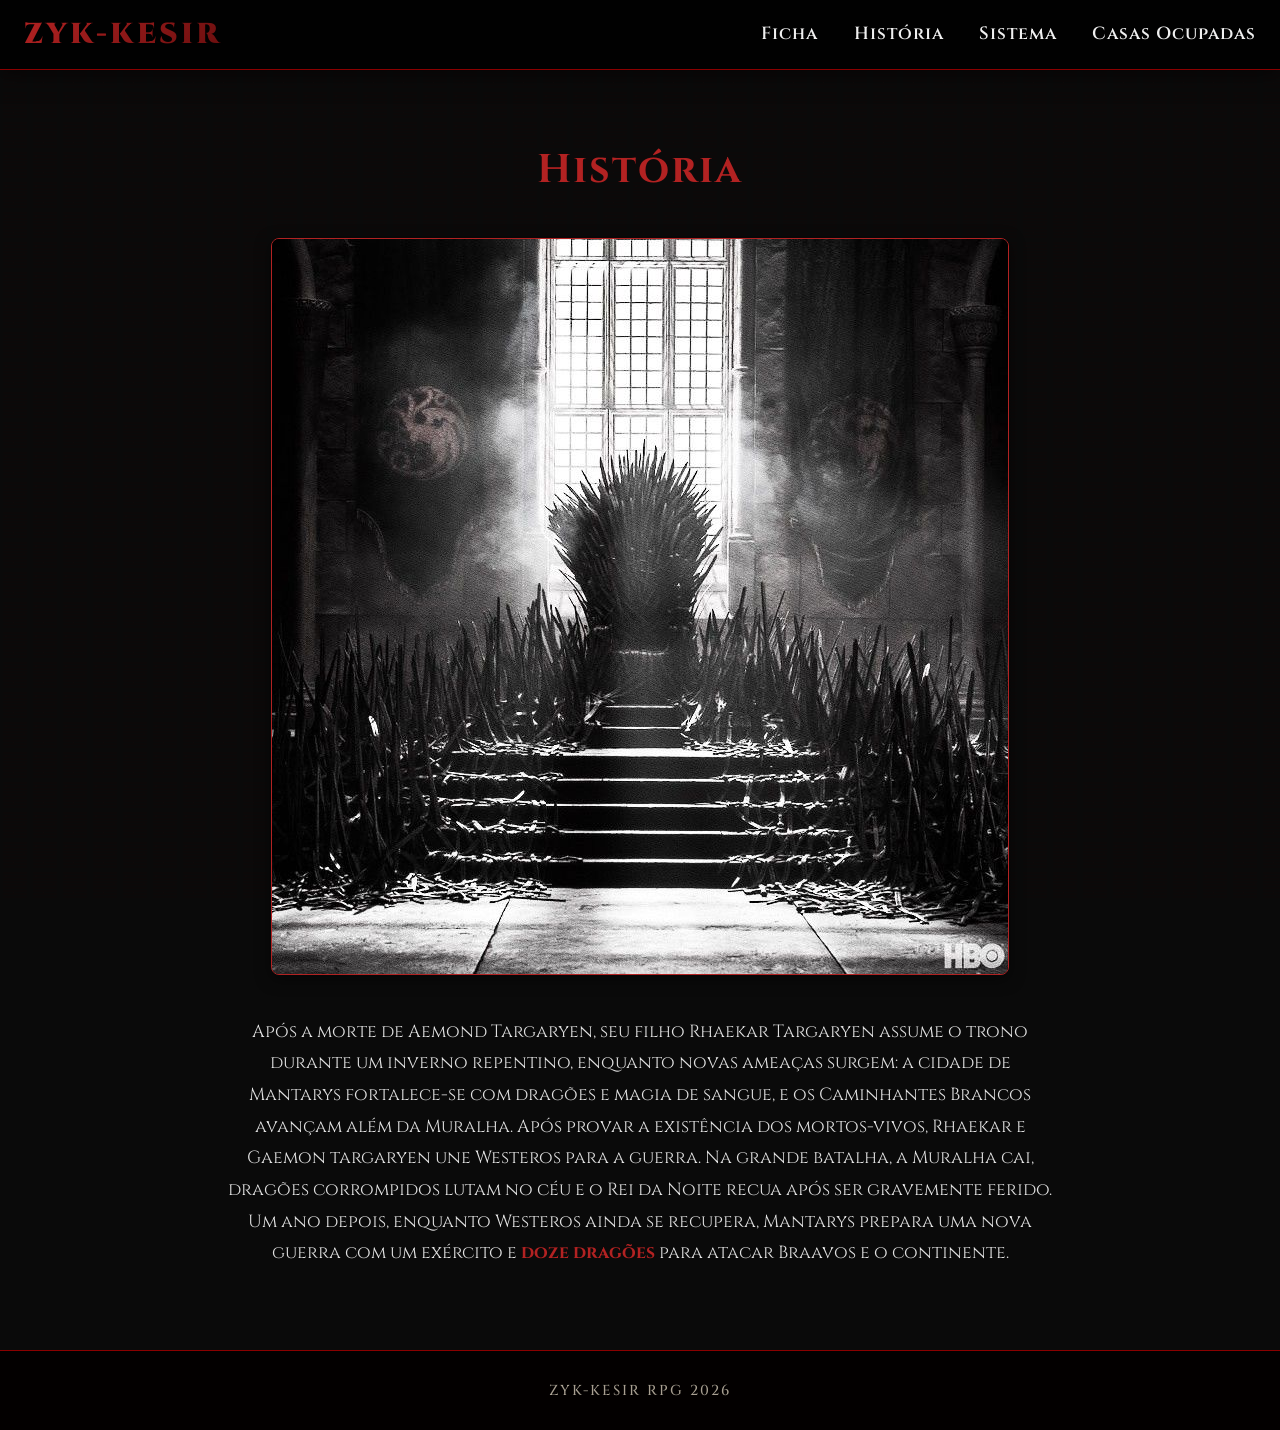
==== historia.html @ dfb87ff5 "Add files via upload" ====
<!DOCTYPE html>
<html lang="pt-br">
<head>
    <meta charset="UTF-8">
    <meta name="viewport" content="width=device-width, initial-scale=1.0, user-scalable=yes">
    <title>Zyk-Kesir RPG | História</title>
    <link rel="stylesheet" href="style.css">
    <style>
        /* Estilos mínimos mantendo as cores preta e vermelha */
        body {
            background-color: #0a0a0a;
            color: #e0e0e0;
        }

        .historia-simples {
            max-width: 900px;
            margin: 2rem auto;
            padding: 2rem;
            color: #e0e0e0;
            line-height: 1.8;
            text-align: center;
        }

        .titulo-historia {
            text-align: center;
            margin-bottom: 2rem;
            animation: slideUpFade 0.8s ease-out forwards;
            opacity: 0;
            transform: translateY(40px);
        }

        .titulo-historia h1 {
            font-size: 2.5rem;
            font-weight: 700;
            color: #b22222;
            letter-spacing: 2px;
        }

        @keyframes slideUpFade {
            0% {
                opacity: 0;
                transform: translateY(40px);
            }
            100% {
                opacity: 1;
                transform: translateY(0);
            }
        }

        .imagem-container {
            margin: 2rem 0;
            text-align: center;
            animation: fadeIn 0.6s ease-out forwards;
            opacity: 0;
            animation-delay: 0.1s;
        }

        .imagem-container img {
            max-width: 100%;
            height: auto;
            border-radius: 8px;
            border: 1px solid #b22222;
            box-shadow: 0 4px 15px rgba(0, 0, 0, 0.5);
        }

        .conteudo-historia {
            animation: fadeIn 0.6s ease-out forwards;
            opacity: 0;
            animation-delay: 0.2s;
        }

        .conteudo-historia p {
            margin: 1rem 0;
            font-size: 1.1rem;
            white-space: pre-line;
        }

        .conteudo-historia strong {
            color: #b22222;
        }

        @keyframes fadeIn {
            from {
                opacity: 0;
                transform: translateY(10px);
            }
            to {
                opacity: 1;
                transform: translateY(0);
            }
        }

        @media (max-width: 768px) {
            .historia-simples {
                padding: 1rem;
            }
            
            .titulo-historia h1 {
                font-size: 1.8rem;
            }
            
            .conteudo-historia p {
                font-size: 1rem;
            }
        }
    </style>
</head>
<body>
    <header class="header">
        <div class="container header-container">
            <div class="logo">
                <a href="index.html">ZYK-KESIR</a>
            </div>
            <button class="menu-toggle" id="menuToggle" aria-label="Abrir menu">
                <span class="hamburger"></span>
                <span class="hamburger"></span>
                <span class="hamburger"></span>
            </button>
            <nav class="nav-menu" id="navMenu">
                <ul class="nav-list">
                    <li><a href="ficha.html" class="nav-link">Ficha</a></li>
                    <li><a href="historia.html" class="nav-link">História</a></li>
                    <li><a href="sistema.html" class="nav-link">Sistema</a></li>
                    <li><a href="casasoc.html" class="nav-link">Casas Ocupadas</a></li>
                </ul>
            </nav>
        </div>
    </header>

    <main>
        <div class="historia-simples">
            <div class="titulo-historia">
                <h1>História</h1>
            </div>

            <div class="imagem-container">
                <img src="hist.jpg" alt="Imagem da História">
            </div>

            <div class="conteudo-historia">
                <p>Após a morte de Aemond Targaryen, seu filho Rhaekar Targaryen assume o trono durante um inverno repentino, enquanto novas ameaças surgem: a cidade de Mantarys fortalece-se com dragões e magia de sangue, e os Caminhantes Brancos avançam além da Muralha. Após provar a existência dos mortos-vivos, Rhaekar e Gaemon targaryen une Westeros para a guerra. Na grande batalha, a Muralha cai, dragões corrompidos lutam no céu e o Rei da Noite recua após ser gravemente ferido. Um ano depois, enquanto Westeros ainda se recupera, Mantarys prepara uma nova guerra com um exército e <strong>doze dragões</strong> para atacar Braavos e o continente.</p>
            </div>
        </div>
    </main>

    <footer class="footer">
        <div class="container footer-container">
            <p class="footer-text">Zyk-Kesir RPG 2026</p>
        </div>
    </footer>

    <script>
        // Menu sanduíche
        const menuToggle = document.getElementById('menuToggle');
        const navMenu = document.getElementById('navMenu');
        if (menuToggle && navMenu) {
            menuToggle.addEventListener('click', () => {
                navMenu.classList.toggle('active');
                menuToggle.classList.toggle('active');
            });
            document.querySelectorAll('.nav-link').forEach(link => {
                link.addEventListener('click', () => {
                    navMenu.classList.remove('active');
                    menuToggle.classList.remove('active');
                });
            });
        }
    </script>
</body>
</html>
---- style.css ----
/* style.css - Arquivo de estilo principal para Zyk-Kesir RPG */
/* Cores principais: vermelho e preto, fonte elegante estilo GOT, responsivo e menu sanduíche centralizado */

/* Importação de fonte adicional para maior refinamento */
@import url('https://fonts.googleapis.com/css2?family=Cinzel:wght@400;500;600;700;800;900&display=swap');

/* Reset e configurações base */
* {
    margin: 0;
    padding: 0;
    box-sizing: border-box;
}

html {
    scroll-behavior: smooth;
}

body {
    font-family: 'Cinzel', 'Georgia', 'Times New Roman', serif;
    background-color: #0a0101; /* preto com tom muito escuro */
    color: #ececec;
    line-height: 1.5;
    min-height: 100vh;
    display: flex;
    flex-direction: column;
    position: relative;
}

/* Textura de fundo sutil (pergaminho queimado) */
body::before {
    content: "";
    position: fixed;
    top: 0;
    left: 0;
    width: 100%;
    height: 100%;
    background-image: url('data:image/svg+xml;utf8,<svg xmlns="http://www.w3.org/2000/svg" viewBox="0 0 100 100" opacity="0.2"><path fill="none" d="M10,10 L90,10 M10,20 L90,20 M10,30 L90,30 M10,40 L90,40 M10,50 L90,50 M10,60 L90,60 M10,70 L90,70 M10,80 L90,80 M10,90 L90,90" stroke="%238b0000" stroke-width="0.6"/><circle cx="20" cy="20" r="1" fill="%238b0000"/><circle cx="80" cy="45" r="1" fill="%238b0000"/><circle cx="45" cy="75" r="1" fill="%238b0000"/></svg>');
    background-repeat: repeat;
    background-size: 30px 30px;
    pointer-events: none;
    z-index: -1;
}

/* Container padrão */
.container {
    width: 100%;
    max-width: 1280px;
    margin: 0 auto;
    padding: 0 24px;
}

/* ===== HEADER ===== */
.header {
    background-color: #000000dd;
    backdrop-filter: blur(6px);
    border-bottom: 1px solid #8b0000;
    position: sticky;
    top: 0;
    z-index: 1000;
    padding: 0.8rem 0;
    box-shadow: 0 4px 20px rgba(0, 0, 0, 0.5);
}

.header-container {
    display: flex;
    justify-content: space-between;
    align-items: center;
    flex-wrap: wrap;
    position: relative;
}

.logo a {
    font-size: 1.8rem;
    font-weight: 800;
    letter-spacing: 3px;
    text-decoration: none;
    color: #b22222;
    text-shadow: 0 0 5px rgba(180, 0, 0, 0.5);
    transition: all 0.3s ease;
    background: linear-gradient(135deg, #b22222, #6a0e0e);
    -webkit-background-clip: text;
    background-clip: text;
    color: transparent;
    text-shadow: none;
    font-weight: 900;
}

.logo a:hover {
    letter-spacing: 4px;
    background: linear-gradient(135deg, #d43f3f, #8b0000);
    -webkit-background-clip: text;
    background-clip: text;
}

/* Botão menu sanduíche (hamburger) */
.menu-toggle {
    display: none;
    flex-direction: column;
    justify-content: space-between;
    width: 32px;
    height: 26px;
    background: transparent;
    border: none;
    cursor: pointer;
    padding: 0;
    z-index: 1010;
}

.menu-toggle .hamburger {
    width: 100%;
    height: 3px;
    background-color: #b22222;
    border-radius: 3px;
    transition: all 0.3s ease-in-out;
    transform-origin: center;
}

/* Animação do botão quando ativo */
.menu-toggle.active .hamburger:nth-child(1) {
    transform: translateY(11px) rotate(45deg);
}

.menu-toggle.active .hamburger:nth-child(2) {
    opacity: 0;
}

.menu-toggle.active .hamburger:nth-child(3) {
    transform: translateY(-11px) rotate(-45deg);
}

/* Navegação */
.nav-menu {
    transition: all 0.4s cubic-bezier(0.2, 0.9, 0.4, 1.1);
}

.nav-list {
    display: flex;
    gap: 2.2rem;
    list-style: none;
}

.nav-link {
    text-decoration: none;
    font-weight: 600;
    font-size: 1.1rem;
    letter-spacing: 1px;
    color: #f0f0f0;
    padding: 0.5rem 0;
    position: relative;
    transition: color 0.3s;
}

.nav-link::after {
    content: '';
    position: absolute;
    bottom: 0;
    left: 0;
    width: 0%;
    height: 2px;
    background-color: #b22222;
    transition: width 0.3s ease;
}

.nav-link:hover {
    color: #b22222;
}

.nav-link:hover::after {
    width: 100%;
}

/* ===== MAIN ===== */
.main-content {
    flex: 1;
    display: flex;
    align-items: center;
    justify-content: center;
    min-height: 70vh;
    padding: 4rem 1.5rem;
}

.hero {
    text-align: center;
    width: 100%;
    max-width: 900px;
    margin: 0 auto;
    animation: fadeInUp 1s ease-out;
}

.central-text {
    font-size: 4.2rem;
    font-weight: 800;
    letter-spacing: 4px;
    color: #b22222;
    text-shadow: 0 0 8px rgba(139, 0, 0, 0.6), 2px 2px 0px #1a0101;
    margin-bottom: 1rem;
    text-transform: uppercase;
    word-break: break-word;
    background: linear-gradient(135deg, #c0392b, #8b0000);
    -webkit-background-clip: text;
    background-clip: text;
    color: transparent;
    text-shadow: none;
}

.divider {
    width: 120px;
    height: 3px;
    background: linear-gradient(90deg, transparent, #b22222, #5a0e0e, #b22222, transparent);
    margin: 1.5rem auto;
    border-radius: 5px;
}

.subtext {
    font-size: 1.1rem;
    font-weight: 400;
    letter-spacing: 2px;
    color: #c0b9b0;
    max-width: 550px;
    margin: 0 auto;
    font-style: italic;
}

/* ===== FOOTER ===== */
.footer {
    background-color: #030000;
    border-top: 1px solid #8b0000;
    padding: 1.8rem 0;
    text-align: center;
    margin-top: auto;
}

.footer-text {
    font-size: 0.9rem;
    letter-spacing: 2px;
    color: #a89f91;
    font-weight: 500;
    text-transform: uppercase;
}

/* Animações */
@keyframes fadeInUp {
    from {
        opacity: 0;
        transform: translateY(35px);
    }
    to {
        opacity: 1;
        transform: translateY(0);
    }
}

/* ===== RESPONSIVIDADE E MENU SANDUÍCHE CENTRALIZADO ===== */
@media (max-width: 768px) {
    .container {
        padding: 0 20px;
    }

    .header-container {
        justify-content: space-between;
    }

    /* Botão hamburguer visível */
    .menu-toggle {
        display: flex;
        position: relative;
        margin-left: auto;
    }

    /* Menu inicialmente escondido, centralizado quando aberto */
    .nav-menu {
        position: fixed;
        top: 0;
        left: 0;
        width: 100%;
        height: 100vh;
        background-color: rgba(0, 0, 0, 0.96);
        backdrop-filter: blur(16px);
        display: flex;
        align-items: center;
        justify-content: center;
        z-index: 1000;
        opacity: 0;
        visibility: hidden;
        transition: opacity 0.4s ease, visibility 0.4s ease;
        flex-direction: column;
    }

    .nav-menu.active {
        opacity: 1;
        visibility: visible;
    }

    .nav-list {
        flex-direction: column;
        align-items: center;
        gap: 2.5rem;
        padding: 0;
        margin: 0;
        text-align: center;
    }

    .nav-link {
        font-size: 1.8rem;
        font-weight: 600;
        padding: 0.75rem 1rem;
        display: inline-block;
        letter-spacing: 2px;
    }

    .nav-link::after {
        bottom: -4px;
        height: 3px;
        background: #b22222;
    }

    /* Ajuste para quando menu está aberto, o botão hamburguer fica sobreposto e centralizado visualmente */
    .menu-toggle {
        z-index: 1100;
        position: relative;
    }

    /* Texto central responsivo */
    .central-text {
        font-size: 2.8rem;
        letter-spacing: 2px;
    }

    .subtext {
        font-size: 0.95rem;
    }

    .logo a {
        font-size: 1.4rem;
    }

    .divider {
        width: 80px;
    }
}

/* Ajuste para telas muito pequenas */
@media (max-width: 480px) {
    .central-text {
        font-size: 2.2rem;
        letter-spacing: 1px;
    }

    .hero {
        padding: 0 0.5rem;
    }

    .nav-link {
        font-size: 1.5rem;
    }

    .footer-text {
        font-size: 0.75rem;
    }
}

/* Para garantir que o menu sanduíche fique perfeitamente centralizado no mobile */
@media (max-width: 768px) {
    .nav-menu.active .nav-list {
        display: flex;
        justify-content: center;
        align-items: center;
        width: 100%;
    }

    .nav-menu {
        display: flex;
        justify-content: center;
        align-items: center;
    }

    /* Remover qualquer possível deslocamento */
    body.menu-open {
        overflow: hidden;
    }
}

/* Pequeno ajuste para dar destaque aos links quando ativo */
.nav-link:active {
    color: #b22222;
}

/* Mantendo foco acessibilidade */
.nav-link:focus-visible {
    outline: 2px solid #b22222;
    outline-offset: 4px;
    border-radius: 2px;
}
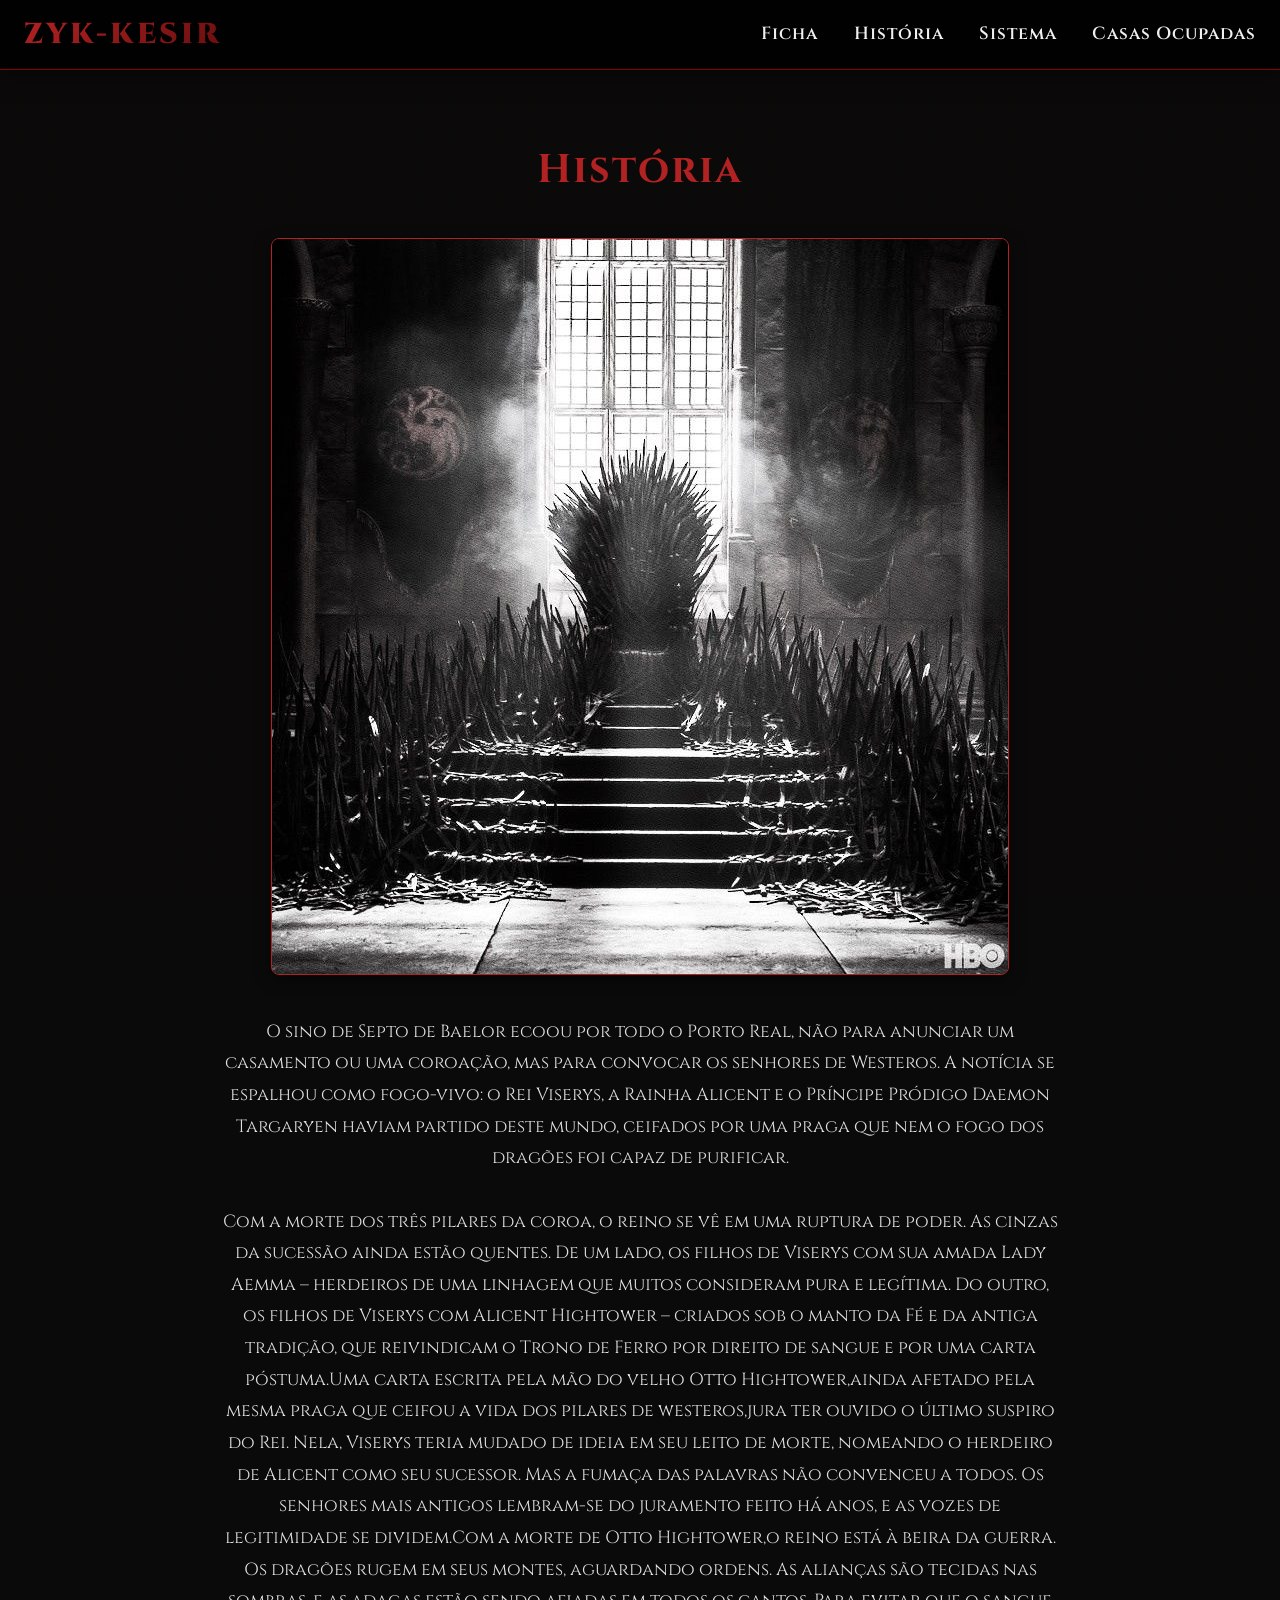
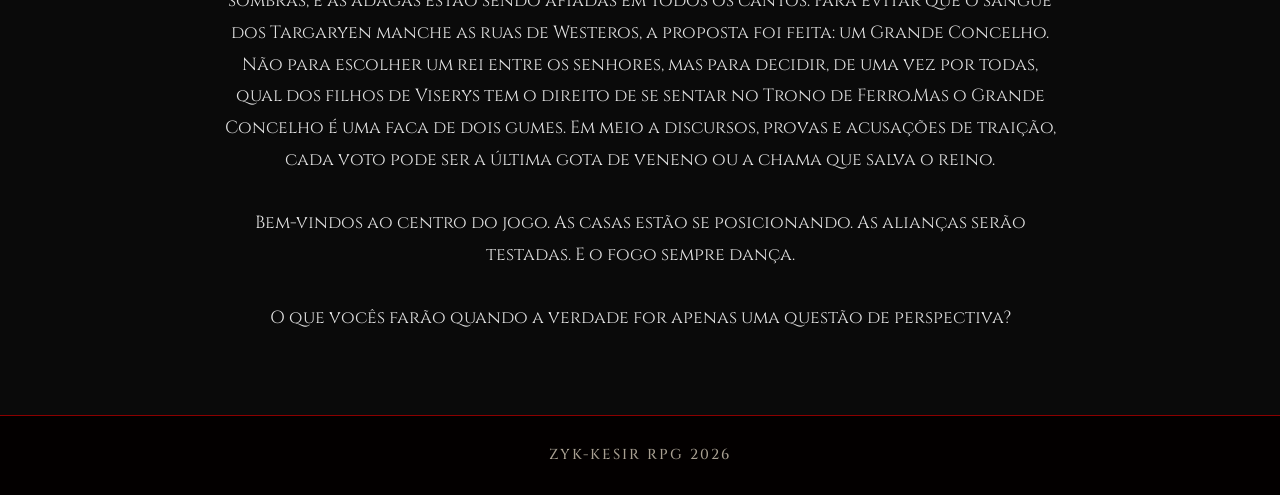
==== commit 89a18727: "historia.html" ====
--- a/historia.html
+++ b/historia.html
@@ -138,7 +138,13 @@
             </div>
 
             <div class="conteudo-historia">
-                <p>Após a morte de Aemond Targaryen, seu filho Rhaekar Targaryen assume o trono durante um inverno repentino, enquanto novas ameaças surgem: a cidade de Mantarys fortalece-se com dragões e magia de sangue, e os Caminhantes Brancos avançam além da Muralha. Após provar a existência dos mortos-vivos, Rhaekar e Gaemon targaryen une Westeros para a guerra. Na grande batalha, a Muralha cai, dragões corrompidos lutam no céu e o Rei da Noite recua após ser gravemente ferido. Um ano depois, enquanto Westeros ainda se recupera, Mantarys prepara uma nova guerra com um exército e <strong>doze dragões</strong> para atacar Braavos e o continente.</p>
+                <p>O sino de Septo de Baelor ecoou por todo o Porto Real, não para anunciar um casamento ou uma coroação, mas para convocar os senhores de Westeros. A notícia se espalhou como fogo-vivo: o Rei Viserys, a Rainha Alicent e o Príncipe Pródigo Daemon Targaryen haviam partido deste mundo, ceifados por uma praga que nem o fogo dos dragões foi capaz de purificar.
+
+Com a morte dos três pilares da coroa, o reino se vê em uma ruptura de poder. As cinzas da sucessão ainda estão quentes. De um lado, os filhos de Viserys com sua amada Lady Aemma – herdeiros de uma linhagem que muitos consideram pura e legítima. Do outro, os filhos de Viserys com Alicent Hightower – criados sob o manto da Fé e da antiga tradição, que reivindicam o Trono de Ferro por direito de sangue e por uma carta póstuma.Uma carta escrita pela mão do velho Otto Hightower,ainda afetado pela mesma praga que ceifou a vida dos pilares de westeros,jura ter ouvido o último suspiro do Rei. Nela, Viserys teria mudado de ideia em seu leito de morte, nomeando o herdeiro de Alicent como seu sucessor. Mas a fumaça das palavras não convenceu a todos. Os senhores mais antigos lembram-se do juramento feito há anos, e as vozes de legitimidade se dividem.Com a morte de Otto Hightower,o reino está à beira da guerra. Os dragões rugem em seus montes, aguardando ordens. As alianças são tecidas nas sombras, e as adagas estão sendo afiadas em todos os cantos. Para evitar que o sangue dos Targaryen manche as ruas de Westeros, a proposta foi feita: um Grande Concelho. Não para escolher um rei entre os senhores, mas para decidir, de uma vez por todas, qual dos filhos de Viserys tem o direito de se sentar no Trono de Ferro.Mas o Grande Concelho é uma faca de dois gumes. Em meio a discursos, provas e acusações de traição, cada voto pode ser a última gota de veneno ou a chama que salva o reino.
+
+Bem-vindos ao centro do jogo. As casas estão se posicionando. As alianças serão testadas. E o fogo sempre dança.
+
+O que vocês farão quando a verdade for apenas uma questão de perspectiva?</p>
             </div>
         </div>
     </main>
@@ -167,4 +173,4 @@
         }
     </script>
 </body>
-</html>+</html>
